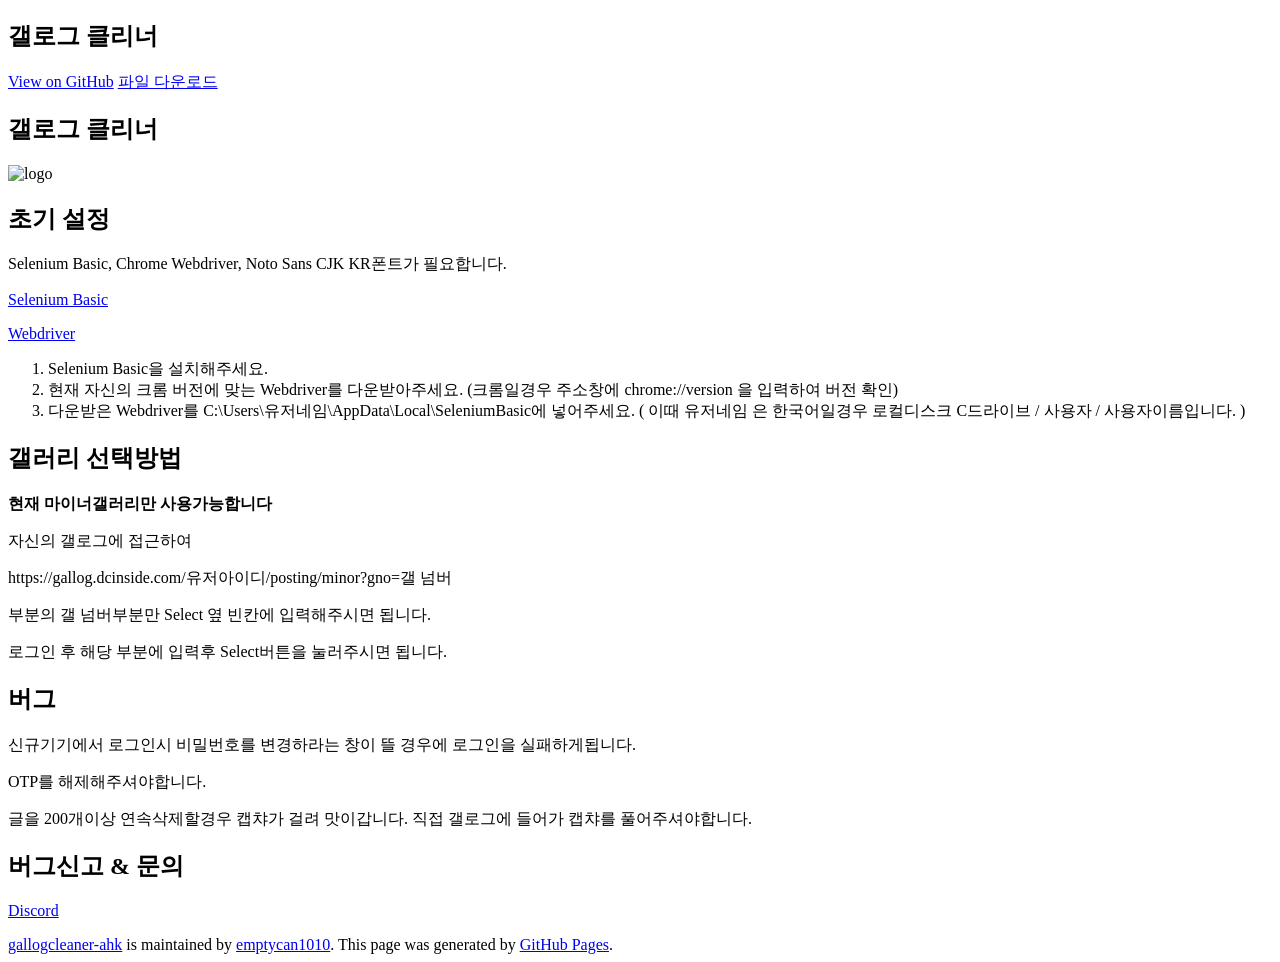
==== index.html @ c23fa025 "Update index.html" ====
<!DOCTYPE html>
<html lang="ko">
  <head>
    <meta property="og:title" content="디시 갤로그 클리너" />
    <meta name="description" content="Clean your gallog! 당신의 갤로그를 지워보세요!">
    <meta property="og:description" content="Clean your gallog! 당신의 갤로그를 지워보세요!" />
    <meta property="og:locale" content="ko" />
    <link rel="canonical" href="https://emptycan1010.github.io/gallogcleaner-ahk/" />
    <meta property="og:url" content="https://emptycan1010.github.io/gallogcleaner-ahk/" />
    <meta property="og:site_name" content="디시 갤로그 클리너" />
    <meta name="twitter:card" content="summary" />
    <meta property="twitter:title" content="디시 갤로그 클리너" />
    <meta name="google-site-verification" content="BM9Arl7GgdHaVoLB8DiBEtGO89GpsFExRNYvhNn0L1c" />
    <meta name="naver-site-verification" content="18207c42162c1bccdbaa6fbd3fa4559c91422cd5" />
    <!-- Global site tag (gtag.js) - Google Analytics -->
    <script async src="https://www.googletagmanager.com/gtag/js?id=G-XW0LMYQQG8"></script>
    <script>
      window.dataLayer = window.dataLayer || [];
      function gtag(){dataLayer.push(arguments);}
      gtag('js', new Date());

      gtag('config', 'G-XW0LMYQQG8');
    </script>
    <meta charset="UTF-8">

<!-- Begin Jekyll SEO tag v2.7.1 -->
<title>디시 갤로그 클리너</title>
<meta name="generator" content="Jekyll v3.9.0" />
<meta property="og:title" content="디시 갤로그 클리너" />
<meta property="og:locale" content="ko" />
<script type="application/ld+json">
{"headline":"오토핫키 갤로그 클리너","url":"https://emptycan1010.github.io/gallogcleaner-ahk/","@type":"WebSite","name":"gallogcleaner-ahk","@context":"https://schema.org"}</script>
<!-- End Jekyll SEO tag -->

    <meta name="viewport" content="width=device-width, initial-scale=1">
    <meta name="theme-color" content="#157878">
    <link rel="stylesheet" href="/gallogcleaner-ahk/assets/css/style.css?v=822bd54607999ce3ecebe383fc0fd4bc9639cd4b">
  </head>
  <body>
    <section class="page-header">
      <h1 class="project-name">갤로그 클리너</h1>
      <h2 class="project-tagline"></h2>
      
        <a href="https://github.com/emptycan1010/gallogcleaner-ahk" class="btn">View on GitHub</a>
        <a href="https://github.com/emptycan1010/gallogcleaner-ahk/releases" class="btn">파일 다운로드</a>
      
      
    </section>

    <section class="main-content">
      <meta name="google-site-verification" content="BM9Arl7GgdHaVoLB8DiBEtGO89GpsFExRNYvhNn0L1c" />

<h1 id="갤로그-클리너">갤로그 클리너</h1>
<p><img src="https://user-images.githubusercontent.com/85441644/123372601-d6d94d80-d5be-11eb-80aa-c150a9117a59.png" alt="logo" /></p>
<h1 id="초기-설정">초기 설정</h1>

<p>Selenium Basic, Chrome Webdriver, Noto Sans CJK KR폰트가 필요합니다.</p>

<p><a href="https://github.com/SeleniumHQ/selenium/releases/tag/selenium-3.141.59">Selenium Basic</a></p>

<p><a href="https://chromedriver.chromium.org/downloads">Webdriver</a></p>

<ol>
  <li>Selenium Basic을 설치해주세요.</li>
  <li>현재 자신의 크롬 버전에 맞는 Webdriver를 다운받아주세요. (크롬일경우 주소창에 chrome://version 을 입력하여 버전 확인)</li>
  <li>다운받은 Webdriver를 C:\Users\유저네임\AppData\Local\SeleniumBasic에 넣어주세요. ( 이때 유저네임 은 한국어일경우 로컬디스크 C드라이브 / 사용자 / 사용자이름입니다. )</li>
</ol>

<h1 id="갤러리-선택방법">갤러리 선택방법</h1>
      <p><b>현재 마이너갤러리만 사용가능합니다</b></p>
      
      <p>자신의 갤로그에 접근하여</p>
      <p>https://gallog.dcinside.com/유저아이디/posting/minor?gno=갤 넘버</p>
      <p>부분의 갤 넘버부분만 Select 옆 빈칸에 입력해주시면 됩니다.</p>
      
      
<p>로그인 후 해당 부분에 입력후 Select버튼을 눌러주시면 됩니다.</p>

<h1 id="버그">버그</h1>
<p>신규기기에서 로그인시 비밀번호를 변경하라는 창이 뜰 경우에 로그인을 실패하게됩니다.</p>

<p>OTP를 해제해주셔야합니다.</p>

<p>글을 200개이상 연속삭제할경우 캡챠가 걸려  맛이갑니다. 직접 갤로그에 들어가 캡챠를 풀어주셔야합니다.</p>

<h1 id="버그신고 & 문의">버그신고 & 문의</h1>
<p><a href="https://discord.gg/T7kcJQtAG5">Discord</a></p>


      <footer class="site-footer">
        
          <span class="site-footer-owner"><a href="https://github.com/emptycan1010/gallogcleaner-ahk">gallogcleaner-ahk</a> is maintained by <a href="https://github.com/emptycan1010">emptycan1010</a>.</span>
        
        <span class="site-footer-credits">This page was generated by <a href="https://pages.github.com">GitHub Pages</a>.</span>
      </footer>
    </section>

    
  </body>
</html>
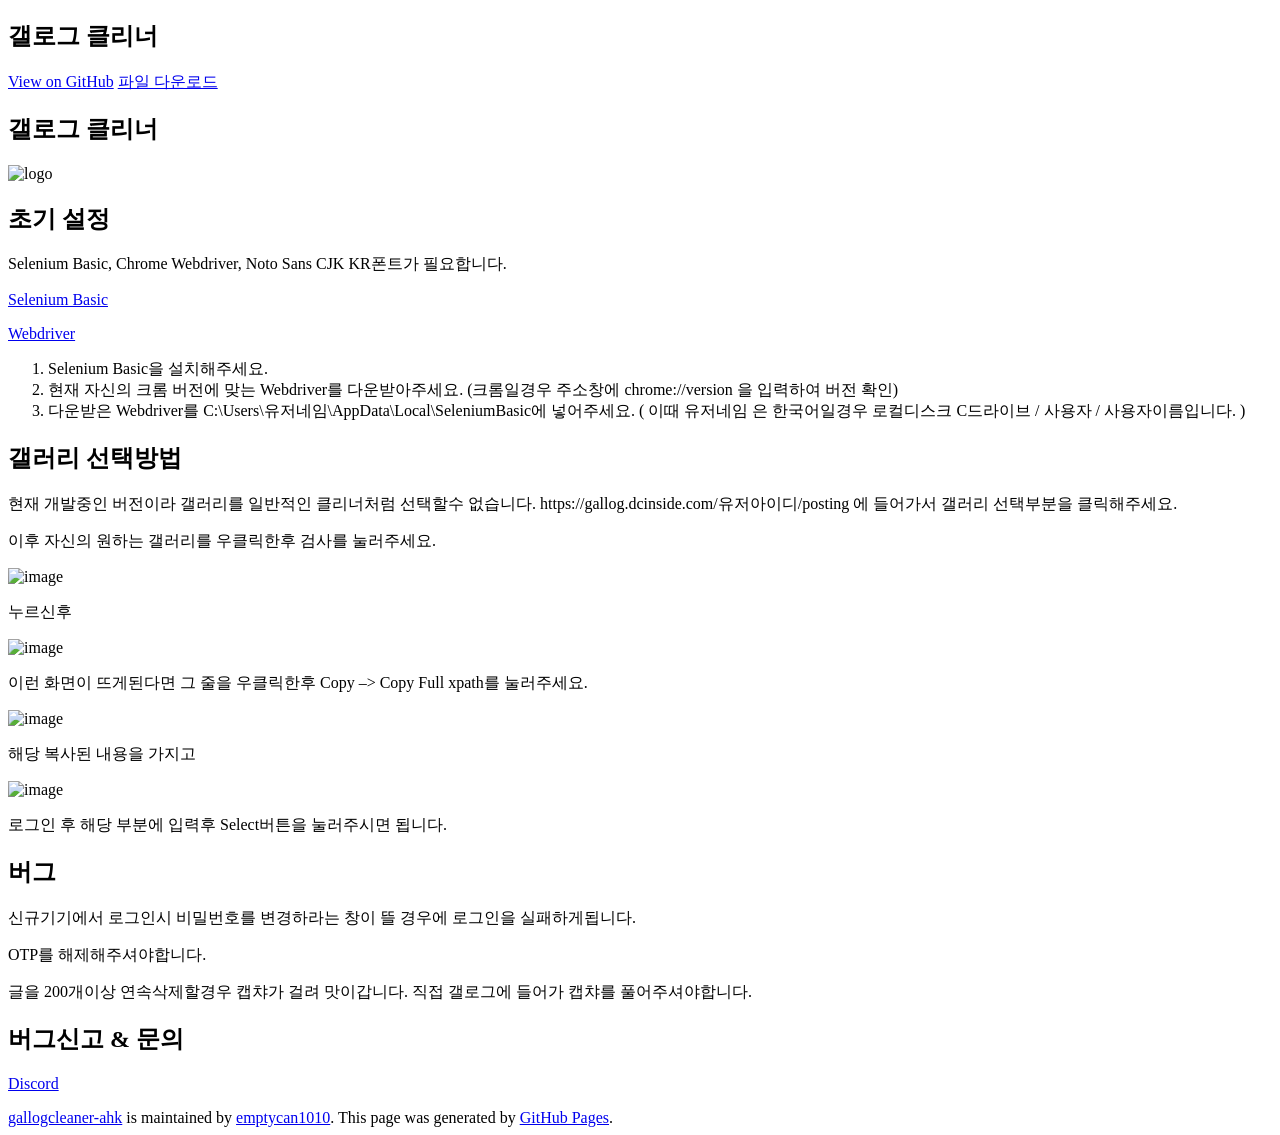
==== commit a99f4bd2: "Update index.html" ====
--- a/index.html
+++ b/index.html
@@ -67,13 +67,27 @@
 </ol>
 
 <h1 id="갤러리-선택방법">갤러리 선택방법</h1>
-      <p><b>현재 마이너갤러리만 사용가능합니다</b></p>
-      
-      <p>자신의 갤로그에 접근하여</p>
-      <p>https://gallog.dcinside.com/유저아이디/posting/minor?gno=갤 넘버</p>
-      <p>부분의 갤 넘버부분만 Select 옆 빈칸에 입력해주시면 됩니다.</p>
-      
-      
+<p>현재 개발중인 버전이라 갤러리를 일반적인 클리너처럼 선택할수 없습니다.
+https://gallog.dcinside.com/유저아이디/posting 에 들어가서 
+갤러리 선택부분을 클릭해주세요.</p>
+
+<p>이후 자신의 원하는 갤러리를 우클릭한후 검사를 눌러주세요.</p>
+
+<p><img src="https://user-images.githubusercontent.com/85441644/123371750-464e3d80-d5bd-11eb-96f2-4b6e1fcb7e44.png" alt="image" /></p>
+
+<p>누르신후</p>
+
+<p><img src="https://user-images.githubusercontent.com/85441644/123372006-bb217780-d5bd-11eb-80c6-4f291be7e5c5.png" alt="image" /></p>
+
+<p>이런 화면이 뜨게된다면 그 줄을 우클릭한후
+Copy –&gt; Copy Full xpath를 눌러주세요.</p>
+
+<p><img src="https://user-images.githubusercontent.com/85441644/123372084-ea37e900-d5bd-11eb-904f-f2118cb8aa4a.png" alt="image" /></p>
+
+<p>해당 복사된 내용을 가지고</p>
+
+<p><img src="https://user-images.githubusercontent.com/85441644/123374905-d5aa1f80-d5c2-11eb-841b-99390a3460ec.png" alt="image" /></p>
+
 <p>로그인 후 해당 부분에 입력후 Select버튼을 눌러주시면 됩니다.</p>
 
 <h1 id="버그">버그</h1>
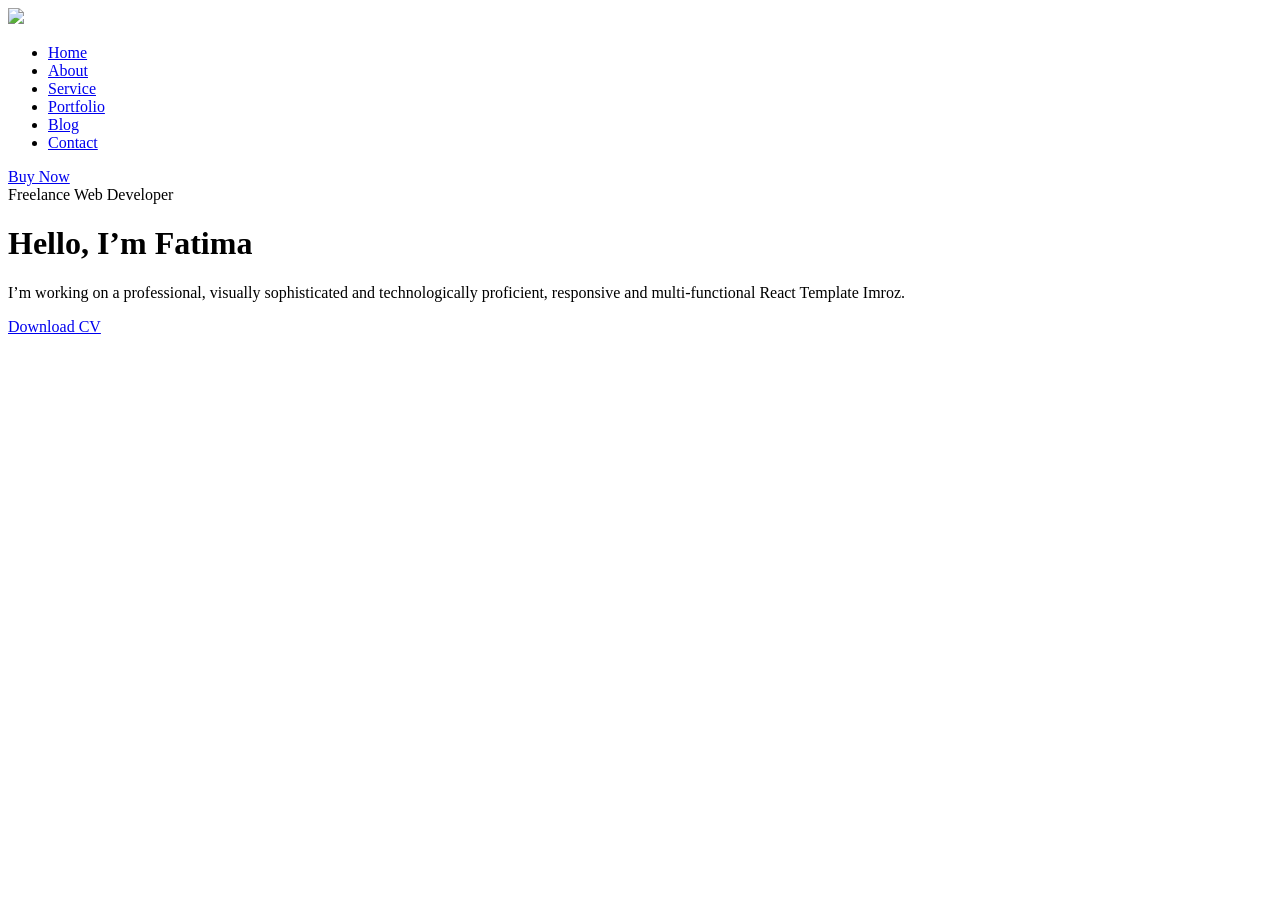
==== commit 753dea73: "Add files via upload" ====
--- a/index.html
+++ b/index.html
@@ -1,114 +1,34 @@
-<!DOCTYPE html>
-<html lang="ko">
-  <head>
-    <meta property="og:title" content="디시 갤로그 클리너" />
-    <meta name="description" content="Clean your gallog! 당신의 갤로그를 지워보세요!">
-    <meta property="og:description" content="Clean your gallog! 당신의 갤로그를 지워보세요!" />
-    <meta property="og:locale" content="ko" />
-    <link rel="canonical" href="https://emptycan1010.github.io/gallogcleaner-ahk/" />
-    <meta property="og:url" content="https://emptycan1010.github.io/gallogcleaner-ahk/" />
-    <meta property="og:site_name" content="디시 갤로그 클리너" />
-    <meta name="twitter:card" content="summary" />
-    <meta property="twitter:title" content="디시 갤로그 클리너" />
-    <meta name="google-site-verification" content="BM9Arl7GgdHaVoLB8DiBEtGO89GpsFExRNYvhNn0L1c" />
-    <meta name="naver-site-verification" content="18207c42162c1bccdbaa6fbd3fa4559c91422cd5" />
-    <!-- Global site tag (gtag.js) - Google Analytics -->
-    <script async src="https://www.googletagmanager.com/gtag/js?id=G-XW0LMYQQG8"></script>
-    <script>
-      window.dataLayer = window.dataLayer || [];
-      function gtag(){dataLayer.push(arguments);}
-      gtag('js', new Date());
-
-      gtag('config', 'G-XW0LMYQQG8');
-    </script>
-    <meta charset="UTF-8">
-
-<!-- Begin Jekyll SEO tag v2.7.1 -->
-<title>디시 갤로그 클리너</title>
-<meta name="generator" content="Jekyll v3.9.0" />
-<meta property="og:title" content="디시 갤로그 클리너" />
-<meta property="og:locale" content="ko" />
-<script type="application/ld+json">
-{"headline":"오토핫키 갤로그 클리너","url":"https://emptycan1010.github.io/gallogcleaner-ahk/","@type":"WebSite","name":"gallogcleaner-ahk","@context":"https://schema.org"}</script>
-<!-- End Jekyll SEO tag -->
-
-    <meta name="viewport" content="width=device-width, initial-scale=1">
-    <meta name="theme-color" content="#157878">
-    <link rel="stylesheet" href="/gallogcleaner-ahk/assets/css/style.css?v=822bd54607999ce3ecebe383fc0fd4bc9639cd4b">
-  </head>
-  <body>
-    <section class="page-header">
-      <h1 class="project-name">갤로그 클리너</h1>
-      <h2 class="project-tagline"></h2>
-      
-        <a href="https://github.com/emptycan1010/gallogcleaner-ahk" class="btn">View on GitHub</a>
-        <a href="https://github.com/emptycan1010/gallogcleaner-ahk/releases" class="btn">파일 다운로드</a>
-      
-      
-    </section>
-
-    <section class="main-content">
-      <meta name="google-site-verification" content="BM9Arl7GgdHaVoLB8DiBEtGO89GpsFExRNYvhNn0L1c" />
-
-<h1 id="갤로그-클리너">갤로그 클리너</h1>
-<p><img src="https://user-images.githubusercontent.com/85441644/123372601-d6d94d80-d5be-11eb-80aa-c150a9117a59.png" alt="logo" /></p>
-<h1 id="초기-설정">초기 설정</h1>
-
-<p>Selenium Basic, Chrome Webdriver, Noto Sans CJK KR폰트가 필요합니다.</p>
-
-<p><a href="https://github.com/SeleniumHQ/selenium/releases/tag/selenium-3.141.59">Selenium Basic</a></p>
-
-<p><a href="https://chromedriver.chromium.org/downloads">Webdriver</a></p>
-
-<ol>
-  <li>Selenium Basic을 설치해주세요.</li>
-  <li>현재 자신의 크롬 버전에 맞는 Webdriver를 다운받아주세요. (크롬일경우 주소창에 chrome://version 을 입력하여 버전 확인)</li>
-  <li>다운받은 Webdriver를 C:\Users\유저네임\AppData\Local\SeleniumBasic에 넣어주세요. ( 이때 유저네임 은 한국어일경우 로컬디스크 C드라이브 / 사용자 / 사용자이름입니다. )</li>
-</ol>
-
-<h1 id="갤러리-선택방법">갤러리 선택방법</h1>
-<p>현재 개발중인 버전이라 갤러리를 일반적인 클리너처럼 선택할수 없습니다.
-https://gallog.dcinside.com/유저아이디/posting 에 들어가서 
-갤러리 선택부분을 클릭해주세요.</p>
-
-<p>이후 자신의 원하는 갤러리를 우클릭한후 검사를 눌러주세요.</p>
-
-<p><img src="https://user-images.githubusercontent.com/85441644/123371750-464e3d80-d5bd-11eb-96f2-4b6e1fcb7e44.png" alt="image" /></p>
-
-<p>누르신후</p>
-
-<p><img src="https://user-images.githubusercontent.com/85441644/123372006-bb217780-d5bd-11eb-80c6-4f291be7e5c5.png" alt="image" /></p>
-
-<p>이런 화면이 뜨게된다면 그 줄을 우클릭한후
-Copy –&gt; Copy Full xpath를 눌러주세요.</p>
-
-<p><img src="https://user-images.githubusercontent.com/85441644/123372084-ea37e900-d5bd-11eb-904f-f2118cb8aa4a.png" alt="image" /></p>
-
-<p>해당 복사된 내용을 가지고</p>
-
-<p><img src="https://user-images.githubusercontent.com/85441644/123374905-d5aa1f80-d5c2-11eb-841b-99390a3460ec.png" alt="image" /></p>
-
-<p>로그인 후 해당 부분에 입력후 Select버튼을 눌러주시면 됩니다.</p>
-
-<h1 id="버그">버그</h1>
-<p>신규기기에서 로그인시 비밀번호를 변경하라는 창이 뜰 경우에 로그인을 실패하게됩니다.</p>
-
-<p>OTP를 해제해주셔야합니다.</p>
-
-<p>글을 200개이상 연속삭제할경우 캡챠가 걸려  맛이갑니다. 직접 갤로그에 들어가 캡챠를 풀어주셔야합니다.</p>
-
-<h1 id="버그신고 & 문의">버그신고 & 문의</h1>
-<p><a href="https://discord.gg/T7kcJQtAG5">Discord</a></p>
-
-
-      <footer class="site-footer">
-        
-          <span class="site-footer-owner"><a href="https://github.com/emptycan1010/gallogcleaner-ahk">gallogcleaner-ahk</a> is maintained by <a href="https://github.com/emptycan1010">emptycan1010</a>.</span>
-        
-        <span class="site-footer-credits">This page was generated by <a href="https://pages.github.com">GitHub Pages</a>.</span>
-      </footer>
-    </section>
-
-    
-  </body>
-</html>
+<!DOCTYPE html>
+<html lang="en">
+<head>
+    <meta charset="UTF-8">
+    <title>Personal Portfolio Website</title>
+    <!----CSS link----->
+    <link rel="stylesheet" href="style.css">
+</head>
+<body>
+
+    <div class="hero">
+        <nav>
+            <img src="./img/logo.png" class="logo">
+            <ul>
+                <li><a href="#">Home</a></li>
+                <li><a href="#">About</a></li>
+                <li><a href="#">Service</a></li>
+                <li><a href="#">Portfolio</a></li>
+                <li><a href="#">Blog</a></li>
+                <li><a href="#">Contact</a></li>
+            </ul>
+            <a href="#" class="btn">Buy Now</a>
+        </nav>
+
+        <div class="content">
+            <span class="title">Freelance Web Developer</span>
+            <h1>Hello, I’m <span>Fatima</span></h1>
+            <p>I’m working on a professional, visually sophisticated and technologically proficient, responsive and multi-functional React Template Imroz.</p>
+            <a href="#" class="btn">Download CV</a>
+        </div>
+    </div>
+
+</body>
+</html>
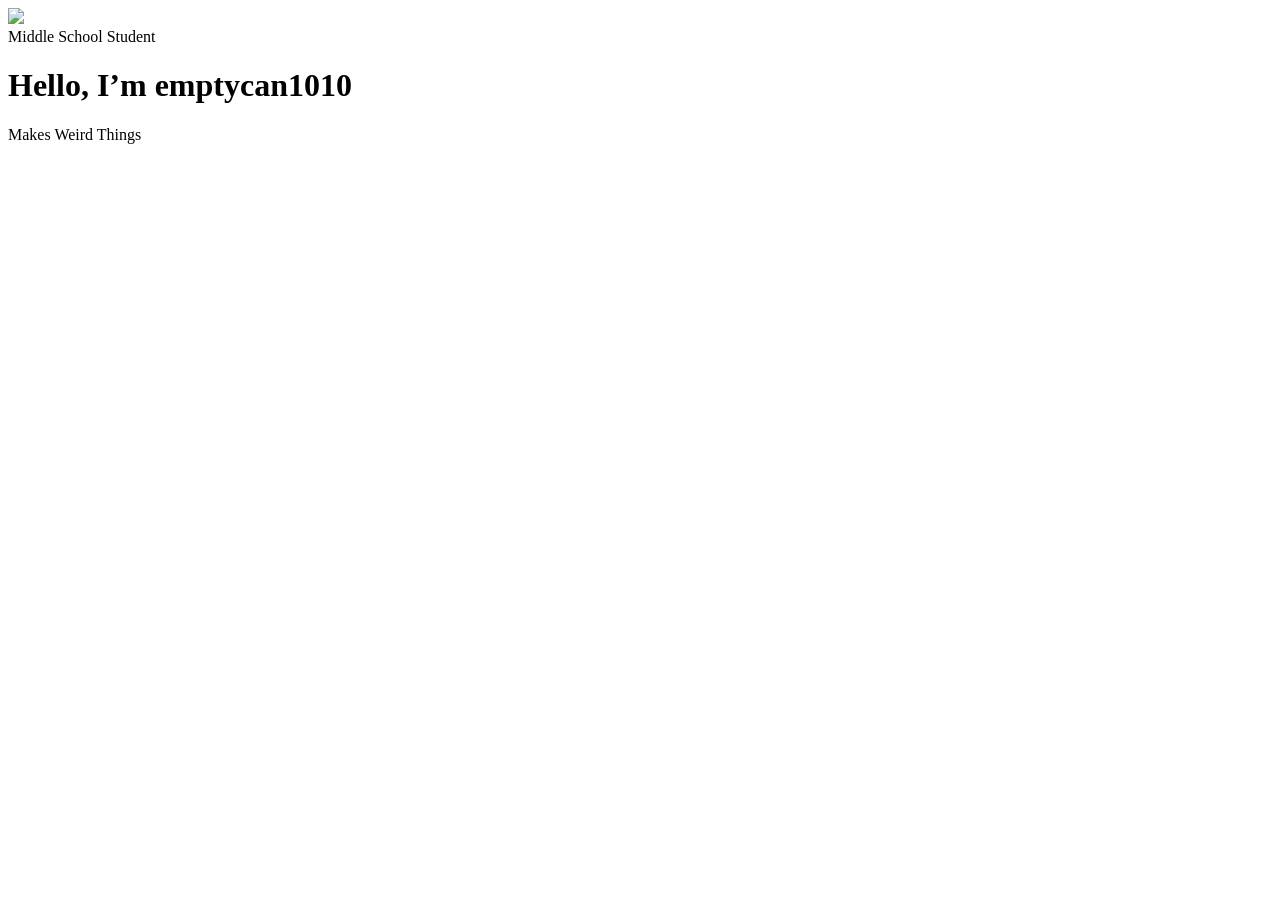
==== commit 895166cc: "Update index.html" ====
--- a/index.html
+++ b/index.html
@@ -7,26 +7,16 @@
     <link rel="stylesheet" href="style.css">
 </head>
 <body>
-
     <div class="hero">
         <nav>
             <img src="./img/logo.png" class="logo">
-            <ul>
-                <li><a href="#">Home</a></li>
-                <li><a href="#">About</a></li>
-                <li><a href="#">Service</a></li>
-                <li><a href="#">Portfolio</a></li>
-                <li><a href="#">Blog</a></li>
-                <li><a href="#">Contact</a></li>
-            </ul>
-            <a href="#" class="btn">Buy Now</a>
         </nav>
 
         <div class="content">
-            <span class="title">Freelance Web Developer</span>
-            <h1>Hello, I’m <span>Fatima</span></h1>
-            <p>I’m working on a professional, visually sophisticated and technologically proficient, responsive and multi-functional React Template Imroz.</p>
-            <a href="#" class="btn">Download CV</a>
+            <span class="title">Middle School Student</span>
+            <h1>Hello, I’m <span>emptycan1010</span></h1>
+            <p>Makes <span>Weird</span> Things</p>
+<!--             <a href="#" class="btn">Download CV</a> -->
         </div>
     </div>
 
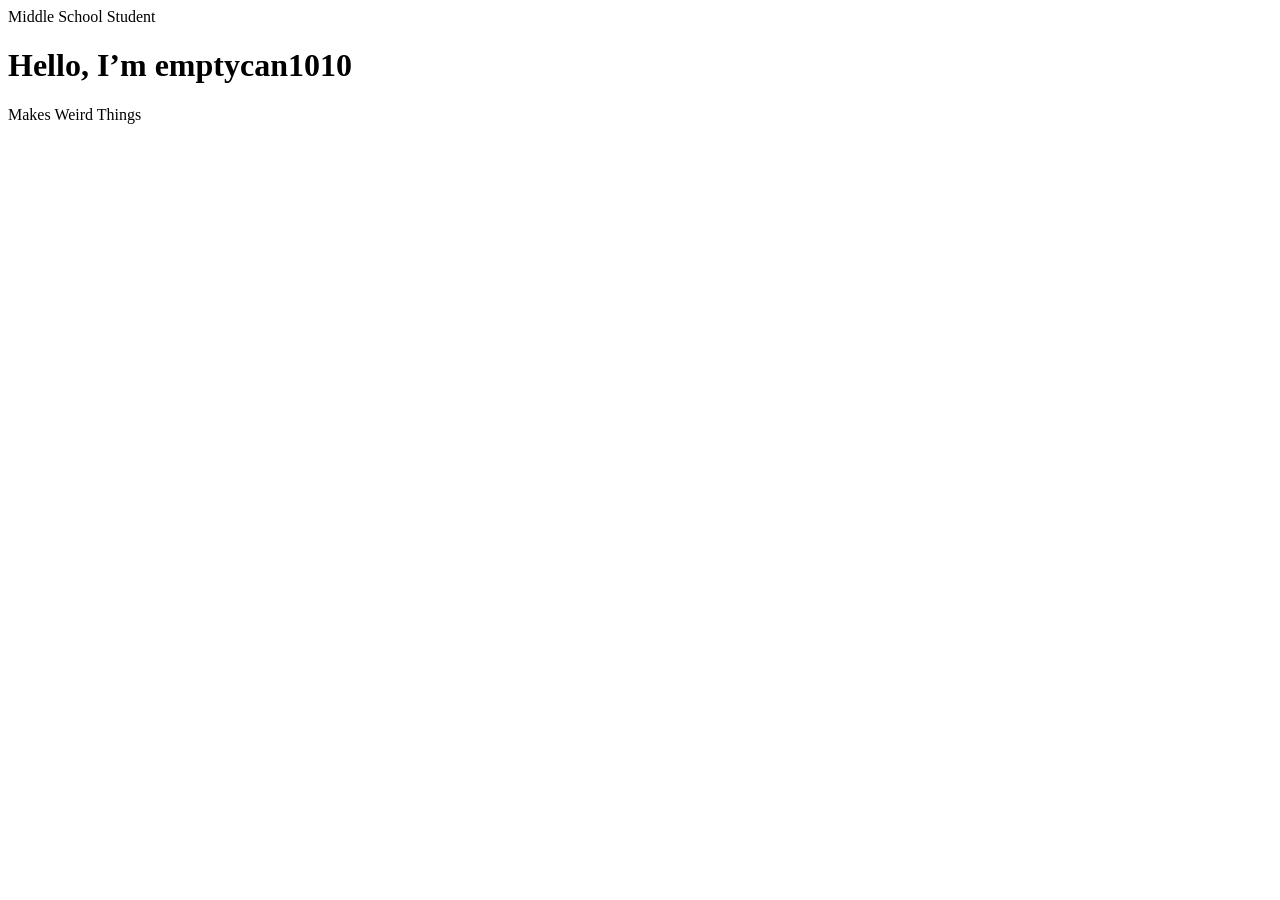
==== commit 6f121f9b: "Update index.html" ====
--- a/index.html
+++ b/index.html
@@ -2,15 +2,15 @@
 <html lang="en">
 <head>
     <meta charset="UTF-8">
-    <title>Personal Portfolio Website</title>
+    <title>Personal Website</title>
     <!----CSS link----->
     <link rel="stylesheet" href="style.css">
 </head>
 <body>
     <div class="hero">
-        <nav>
-            <img src="./img/logo.png" class="logo">
-        </nav>
+<!--         <nav>
+            <img src="./logo.png" class="logo">
+        </nav> -->
 
         <div class="content">
             <span class="title">Middle School Student</span>
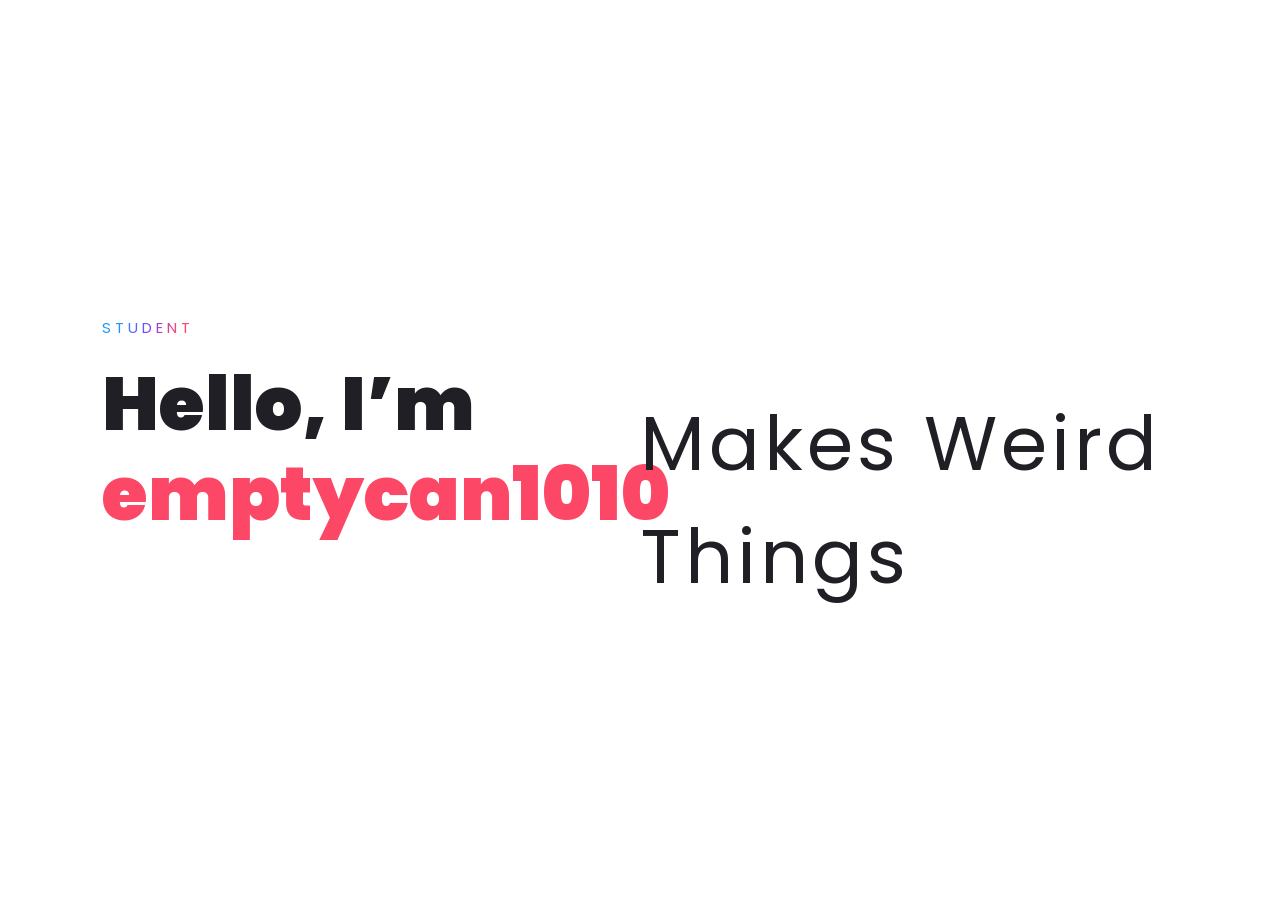
==== commit adc3f2ab: "Add files via upload" ====
--- a/index.html
+++ b/index.html
@@ -13,11 +13,14 @@
         </nav> -->
 
         <div class="content">
-            <span class="title">Middle School Student</span>
+            <span class="title">Student</span>
             <h1>Hello, I’m <span>emptycan1010</span></h1>
+            <!-- <p>Makes <span>Weird</span> Things</p> -->
+        </div>
+        <div class="right">
             <p>Makes <span>Weird</span> Things</p>
+        </div>
 <!--             <a href="#" class="btn">Download CV</a> -->
-        </div>
     </div>
 
 </body>
--- a/style.css
+++ b/style.css
@@ -0,0 +1,119 @@
+@import url('https://fonts.googleapis.com/css2?family=Poppins:wght@400;500;600;700&display=swap');
+
+*{
+    margin: 0;
+    padding: 0;
+    box-sizing: border-box;
+    font-family: 'Poppins', sans-serif;
+}
+a{
+    text-decoration: none;
+}
+.hero{
+    width: 100%;
+    height: 100vh;
+    /* background: url(img/bg1.jpg); */
+    background-size: cover;
+}
+nav{
+    display: flex;
+    align-items: center;
+    justify-content: space-between;
+    padding: 30px 100px;
+}
+.logo{
+    max-height: 60px;
+}
+nav ul li{
+    list-style: none;
+    display: inline-block;
+    padding: 10px 20px;
+}
+nav ul li a{
+    color: #1d1d24;
+    position: relative;
+    padding: 5px 0;
+}
+nav ul li a:hover{
+    color: #fd4766;
+}
+nav ul li a:after{
+    content: "";
+    position: absolute;
+    left: 0;
+    width: 0;
+    height: 3px;
+    background: #fd4766;
+    transition: .3s;
+    bottom: 0;
+}
+nav ul li a:hover:after{
+    width: 100%;
+}
+.btn{
+    color: #fff;
+    font-size: 16px;
+    text-transform: uppercase;
+    letter-spacing: 2px;
+    padding: 16px 40px;
+    border-radius: 500px;
+    display: inline-block;
+    font-weight: 500;
+    transition: all .4s ease-in-out;
+    background-size: 152% 100%;
+    background: #fd4766;
+    border: 2px solid #fd4766;
+}
+.btn:hover{
+    background: transparent;
+    border-color: #fd4766;
+    color: #fd4766;
+}
+.content{
+    position: absolute;
+    top: 35%;
+    left: 8%;
+}
+.right{
+    position: absolute;
+    top: 43%;
+    left: 50%
+}
+.right p{
+    color: #1f1f25;
+    font-size: 75px;
+    letter-spacing: 4px;
+    margin-bottom: 20px;
+    
+    /* background: linear-gradient(120deg, #1c99fe 20.69%, #7644ff 50.19%,#fd4766 79.69%); */
+    /* -webkit-background-clip: text;
+    -webkit-text-fill-color: transparent; */
+}
+.content .title{
+    color: #1f1f25;
+    font-size: 15px;
+    text-transform: uppercase;
+    letter-spacing: 4px;
+    display: inline-block;
+    margin-bottom: 20px;
+    background: linear-gradient(120deg, #1c99fe 20.69%, #7644ff 50.19%,#fd4766 79.69%);
+    -webkit-background-clip: text;
+    -webkit-text-fill-color: transparent;
+}
+.content h1{
+    color: #1f1f25;
+    font-size: 75px;
+    font-weight: 900;
+    line-height: 90px;
+    text-transform: inherit;
+    width: 70%;
+}
+.content h1 span{
+    color: #fd4766;
+}
+.content p{
+    width: 55%;
+    color: #757575;
+    margin-top: 25px;
+    margin-bottom: 30px;
+}
